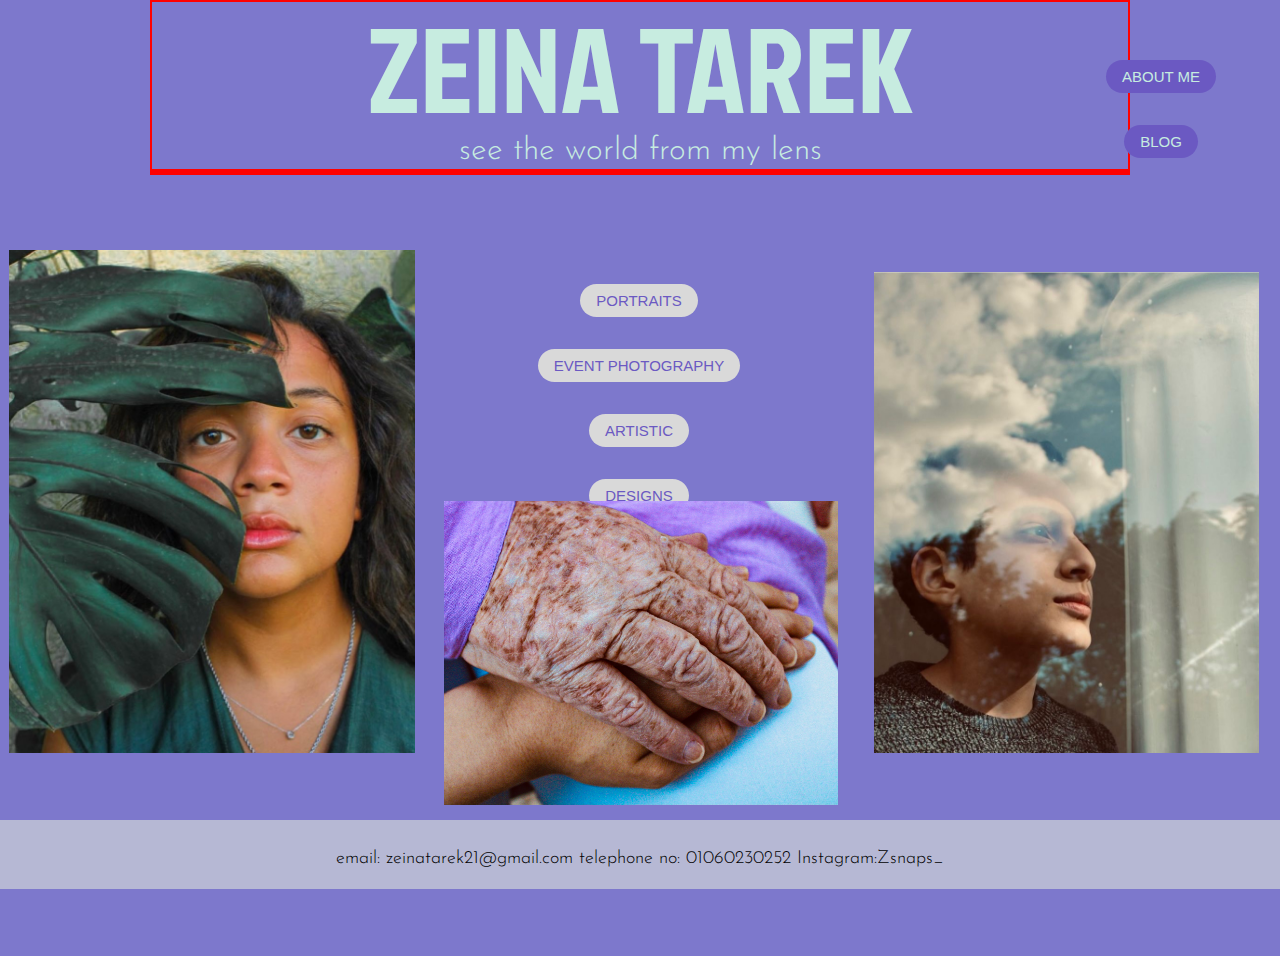
==== index.html @ de60e259 "test" ====
<!DOCTYPE html>
<html lang="en">
<head>
    <meta charset="UTF-8">
    <meta http-equiv="X-UA-Compatible" content="IE=edge">
    <meta name="viewport" content="width=device-width, initial-scale=1.0">
    <title>Zeina Tarek</title>
    <link rel="stylesheet" href="style.css">
</head>
<body>
    <div class="container">
        <div class="center-header">
        <h1>ZEINA TAREK</h1>
        <h2>see the world from my lens</h2>
        </div>
        <header  class="header">
            <ul class="nav">
            <div class="AM"> <button class="btn btn-first"><li><a href="aboutme.html"> ABOUT ME</a></li></button></div>
            <div class="BL"> <button class="btn btn-second"><li><a href="blog.html">BLOG</a></li></button></div>
            </ul>
        </header>
    </div>

    <main class="container main">
            <ul class="middle"> 
            <div class="portraits"><button class="btn btn-third"><li><a href="portraits.html"> PORTRAITS</a></li></button></div>
        <div class="ep"><button class="btn btn-fourth"><li><a href="eventphotography.html">EVENT PHOTOGRAPHY</a></li></button></div>
        <div class="artistic"><button class="btn btn-fifth"><li><a href="artistic.html">ARTISTIC</a></li></button></div>
        <div class="designs"><button class="btn btn-sixth"><li><a href="designs.html">DESIGNS</a></li></button></div>
                    </ul>
        <div class="pic1">
        <img src="/assets/IMG_9896.jpg" alt="#">
        </div>
        <div class="pic2">
        <img src="/assets/IMG_5550 3.jpg" alt="#">
        </div>
        <div class="pic3">
        <img src="/assets/IMG_9892.jpg" alt="#">
        </div>
        <img class="rectangle" src="/assets/Pasted Graphic.png" alt="rect">
        <div class="info">email: zeinatarek21@gmail.com     telephone no: 01060230252      Instagram:Zsnaps_</div>
    </main>

</body>
</html>
---- style.css ----
@import url('https://fonts.googleapis.com/css2?family=Inter:wght@400;700;800&family=Jockey+One&family=Josefin+Sans:wght@300;400&display=swap');

*{
    margin:0;
    padding: 0;
    box-sizing: border-box;

}

body{
    size: 100%;
    position: relative;
width: 1280px;
    background-color: #7D78CC;
    max-width: 1440px;
     margin: 0;
} 


.container{
   width: 980px;
  text-align: center;
  margin: 0 auto;
  border: 2px solid red;
}





main{
    align-items: center;
}

h1{

font-family: 'Jockey One';
font-style: normal;
font-weight: 400;
font-size: 120px;
line-height: 110%;
text-align: center;
color: #C7ECE0;
}

h2{

font-family: 'Josefin Sans';
font-style: normal;
font-weight: 300;
font-size: 32px;
line-height: 110%;
text-align: center;
color: #C7ECE0;

}


 .pic1 {

display: flex;
    position: absolute;
    width: 384px;
    height: 503px;
    left: 9px;
    top: 250px;
background: url(IMG_9896.jpg);

}
.pic2
{
display: flex;
    position: absolute;
    width: 444px;
    height: 304px;
    left: 444px;
    top: 501px;
    
}
.pic3
{
    display: flex;
    position: absolute;
    width: 395px;
    height: 481px;
    left: 874px;
    top: 272px;
}
.nav{
    position: absolute;
width: 178px;
height: 38px;
left: 1072px;
top: 44px;
}

li{list-style: none;}

a{
    text-decoration: none;
    color: inherit;
}

.AM{
list-style: none;

font-family: 'Josefin Sans';
font-style: normal;
font-weight: 300;
font-size: 20px;

}
.btn{
padding-top: 0%;
    border-radius: 40px;
    border: 0;
    font-size: 15px;
    font-weight: 300;
    margin: 1rem 0;
    padding: 0.5rem 1rem;
    text-transform: uppercase;
    white-space: nowrap;
    display: inline-block;

   

}
.btn-first{
    background: #6B59C2;
    color: #C7ECE0;
}
.btn-first:hover{
    background: #C7ECE0;
}

.btn-second{
    background:#6B59C2 ;
    color: #C7ECE0 ;
}
.btn-second:hover{
    background: #C7ECE0;
}

.btn-third{
    background: #D9D9D9;
    color: #6B59C2;
    
}
.btn-third:hover{
    background: #C7ECE0;
}

.btn-fourth{
    background: #D9D9D9;
    color: #6B59C2;
}
.btn-fourth:hover{
    background: #C7ECE0;
}

.btn-fifth{
    background: #D9D9D9;
    color: #6B59C2;
}
.btn-fifth:hover {
    background: #C7ECE0;
}

.btn-sixth{
    background: #D9D9D9;
    color: #6B59C2;
}
.btn-sixth:hover{
    background: #C7ECE0;
}

.BL{
    font-family: 'Josefin Sans';
font-style: normal;
font-weight: 300;
font-size: 20px;
line-height: 110%;
}

li{list-style: none;}

.middle{
    list-style: none;
    position: absolute;
width: 216px;
height: 37px;
left: 531px;
top: 268px;
justify-content: space-between;
}

.portraits{
    font-family: 'Josefin Sans';
font-style: normal;
font-weight: 300;
font-size: 20px;
line-height: 110%;
top: 20px;
color: #7D78CC;
}

.ep{
    font-family: 'Josefin Sans';
font-style: normal;
font-weight: 300;
font-size: 16px;
line-height: 110%;
color: #7D78CC;
top: 20px;
}

.artistic{
    font-family: 'Josefin Sans';
font-style: normal;
font-weight: 300;
font-size: 20px;
line-height: 110%;
color: #7D78CC;
}

.designs{
    font-family: 'Josefin Sans';
font-style: normal;
font-weight: 300;
font-size: 20px;
line-height: 110%;
color: #7D78CC;
}

.info{
    position: absolute;
width: 1003px;
height: 106px;
left: 138px;
top: 850px;

font-family: 'Josefin Sans';
font-style: normal;
font-weight: 300;
font-size: 18px;
line-height: 110%;
text-align: center;
color: #000000;
   }

.rectangle{
    position: absolute;
width: 1280px;
height: 69px;
left: 0px;
top: 820px;
}

h1.blog1{
    position: absolute;
width: 598px;
height: 490px;
left: 61px;
top: 182px;
    
    font-family: 'Josefin Sans';
font-style: normal;
font-weight: 700;
font-size: 64px;
line-height: 64px;
color: #C7ECE0;
text-align: center;align-items: center;
}

.backgroundB{
    position: relative;
width: 1245.6px;
height: 902.28px;
left: 17px;
top: -70px;
z-index: -1;
}

.blogmain{
    align-items: center;
    text-align: center;
}

.latest{
    position: absolute;
width: 598px;
height: 490px;
left: 55px;
top: 339px;
    font-family: 'Josefin Sans';
font-style: normal;
font-weight: 400;
font-size: 32px;
line-height: 32px;
text-align: center;
color: #C7ECE0;
z-index: 1;
}

.blogpic{
    position: absolute;
width: 580px;
height: 763px;
left: 700px;
top: 0px;
}

.rectangleB{
    position: absolute;
width: 1280px;
height: 69px;
left: 0px;
top: 763px;
}

.arrow{
    position: absolute;
left: 3.83%;
right: 92.96%;
top: 94.11%;
bottom: 2.18%;
size-adjust: 20%;
width: 41.08px;
height:30.86px;
}

.info3{
    position: absolute;
width: 1003px;
height: 106px;
left: 139px;
top: 783px;

font-family: 'Josefin Sans';
font-style: normal;
font-weight: 300;
font-size: 18px;
line-height: 110%;
}


.backgroundA{
    position: relative;
    width: 1245.6px;
    height: 902.28px;
    left: 17px;
    top: -70px;
    z-index: -1;
}





.abouttitle{
    position: absolute;
width: 644px;
height: 110px;
left: 318px;
top: 81px;

font-family: 'Josefin Sans';
font-style: normal;
font-weight: 400;
font-size: 64px;
line-height: 64px;
text-align: center;
color: #C7ECE0;
}

.about{
    position: absolute;
width: 598px;
height: 490px;
left: 444px;
top: 264px;

font-family: 'Josefin Sans';
font-style: normal;
font-weight: 400;
font-size: 32px;
line-height: 32px;
text-align: center;
color: #C7ECE0;
}

.me{
    position: absolute;
width: 330px;
height: 417px;
left: 70px;
top: 176px;
}

.rectangleA{
    position: absolute;
    width: 1280px;
    height: 69px;
    left: 0px;
    top: 763px;
}

.info1{
    position: absolute;
    width: 1003px;
    height: 106px;
    left: 139px;
    top: 783px;
    
    font-family: 'Josefin Sans';
    font-style: normal;
    font-weight: 300;
    font-size: 18px;
    line-height: 110%;
    text-align: center;
    color: #000000;
}

.arrow1{
    position: absolute;
left: 3.83%;
right: 92.96%;
top: 94.11%;
bottom: 2.18%;
size-adjust: 20%;
width: 41.08px;
height:30.86px;
}

.backgroundP{
    position: relative;
    width: 1245.6px;
    height: 902.28px;
    left: 17px;
    top: -70px;
    z-index: -1;
    background-color: #7D78CC;
}

.portraitstitle{
    position: absolute;
width: 563px;
height: 171px;
left: 358px;
top: 101px;

font-family: 'Josefin Sans';
font-style: normal;
font-weight: 300;
font-size: 64px;
line-height: 110%;
text-align: center;
color: #C7ECE0;
}

.rectangle2{
position: absolute;
    width: 1280px;
    height: 69px;
    left: 0px;
    top: 763px;
}

.rectangle2s{
    position: absolute;
width: 1280px;
height: 69px;
left: 0px;
top: 0px;
}

.arrow2{
    position: absolute;
    width: 58px;
    height: 61px;
    left: 26px;
    top: 8px;
    z-index: +3;
    width: 41.08px;
height:30.86px;
}

.info4{
    position: absolute;
width: 1003px;
height: 103px;
left: 138px;
top: 783px;
font-family: 'Josefin Sans';
font-style: normal;
font-weight: 300;
font-size: 18px;
text-align: center;
color: #000000;
}

.portrait1{
    position: absolute;
width: 254px;
height: 406px;
left: 50px;
top: 223px;
}

.portrait2{
    position: absolute;
width: 278px;
height: 404px;
left: 337px;
top: 223px;
}

.portrait3{
    position: absolute;
width: 286px;
height: 404px;
left: 648px;
top: 223px;
}

.portrait4{
    position: absolute;
width: 267px;
height: 406px;
left: 967px;
top: 223px;

}

.backgroundD{
    position: relative;
    width: 1245.6px;
    height: 902.28px;
    left: 17px;
    top: -70px;
    z-index: -1;
    background-color: #7D78CC;
}

.designstitle{
    position: absolute;
width: 583px;
height: 92px;
left: 366px;
top: 98px;

font-family: 'Josefin Sans';
font-style: normal;
font-weight: 300;
font-size: 75px;
line-height: 75px;
text-align: center;
color: #C7ECE0;
}

.designstitle2{
    position: absolute;
width: 384px;
height: 70px;
left: 466px;
top: 172px;

font-family: 'Josefin Sans';
font-style: normal;
font-weight: 300;
font-size: 24px;
line-height: 24px;
text-align: center;
color: #C7ECE0;
}

.rectangleD{
    position: absolute;
width: 1280px;
height: 69px;
left: 0px;
top: 763px;
}

.info5{
    position: absolute;
width: 1003px;
height: 106px;
left: 156px;
top: 788px;

font-family: 'Josefin Sans';
font-style: normal;
font-weight: 300;
font-size: 18px;
line-height: 110%;
text-align: center;
color: #000000;
}

.arrow4{
    position: absolute;
left: 3.44%;
right: 93.35%;
top: 94.11%;
bottom: 2.18%;
width: 41.08px;
height:30.86px;
}

.designs1{
    position: absolute;
width: 367px;
height: 366px;
left: 44px;
top: 24px;
}

.designs2{
    position: absolute;
width: 367px;
height: 371px;
left: 44px;
top: 399px;
}

.designs3{
    position: absolute;
width: 364px;
height: 370px;
left: 464px;
top: 297px;
}

.designs4{
    position: absolute;
width: 368px;
height: 373px;
left: 879px;
top: 24px;
}

.designs5{
    position: absolute;
width: 367px;
height: 371px;
left: 879px;
top: 408px;
}

.backgroundE{
    position: relative;
    width: 1245.6px;
    height: 902.28px;
    left: 17px;
    top: -70px;
    z-index: -1;
    background-color: #7D78CC;
}

.eventpicstitle{
    position: absolute;
width: 647px;
height: 140px;
left: 317px;
top: 97px;

font-family: 'Josefin Sans';
font-style: normal;
font-weight: 300;
font-size: 64px;
line-height: 110%;
text-align: center;
color: #C7ECE0;
}

.eventpicstitle2{
    position: absolute;
width: 384px;
height: 70px;
left: 448px;
top: 167px;

font-family: 'Josefin Sans';
font-style: normal;
font-weight: 300;
font-size: 24px;
line-height: 24px;
text-align: center;
color: #C7ECE0;
}

.rectangleE{
    position: absolute;
width: 1280px;
height: 69px;
left: 0px;
top: 769px;
}

.rectangleE2{
    position: absolute;
width: 1280px;
height: 69px;
left: 0px;
top: 0px;
}

.arrow5{
    position: absolute;
left: 2.27%;
right: 94.52%;
top: 2.4%;
bottom: 93.89%;
width: 41.08px;
height:30.86px;
}

.info6{
    position: absolute;
width: 1003px;
height: 106px;
left: 148px;
top: 789px;

font-family: 'Josefin Sans';
font-style: normal;
font-weight: 300;
font-size: 18px;
line-height: 110%;
text-align: center;
color: #000000;
}

.eventpic1{
    position: absolute;
width: 422px;
height: 264px;
left: 29px;
top: 193px;
}

.eventpic2{
    position: absolute;
width: 385px;
height: 264px;
left: 481px;
top: 193px;
}

.eventpic3{
    position: absolute;
width: 351px;
height: 264px;
left: 896px;
top: 193px;
}

.eventpic4{
    position: absolute;
width: 422px;
height: 245px;
left: 29px;
top: 503px;
}

.eventpic5{
    position: absolute;
width: 251px;
height: 331px;
left: 548px;
top: 457px;
}

.eventpic6{
    position: absolute;
width: 351px;
height: 245px;
left: 896px;
top: 503px;
}

.background7{
    position: relative;
    width: 1245.6px;
    height: 902.28px;
    left: 17px;
    top: -70px;
    z-index: -1;
    background-color: #7D78CC;
}

.artistictitle{
    position: absolute;
width: 453px;
height: 143px;
left: 414px;
top: 96px;

font-family: 'Josefin Sans';
font-style: normal;
font-weight: 300;
font-size: 64px;
line-height: 110%;
text-align: center;
color: #C7ECE0;
}

.rectangle7{
    position: absolute;
width: 1280px;
height: 69px;
left: 0px;
top: 0px;
}

.rectangle72{
    position: absolute;
    width: 1280px;
    height: 69px;
    left: 1px;
    top: 763px; 
}

.info7{
    position: absolute;
width: 1003px;
height: 106px;
left: 149px;
top: 783px;

font-family: 'Josefin Sans';
font-style: normal;
font-weight: 300;
font-size: 18px;
line-height: 110%;
text-align: center;
color: #000000;
}

.arrow7{
    position: absolute;
left: 2.73%;
right: 94.06%;
top: 2.4%;
bottom: 93.89%;
width: 41.08px;
height:30.86px;
}

.artisticpic1{
    position: absolute;
width: 373px;
height: 555px;
left: 56px;
top: 191px;
}
.artisticpic2{
    position: absolute;
width: 365px;
height: 555px;
left: 468px;
top: 191px;
}

.artisticpic3{
    position: absolute;
width: 349px;
height: 555px;
left: 867px;
top: 191px;
}
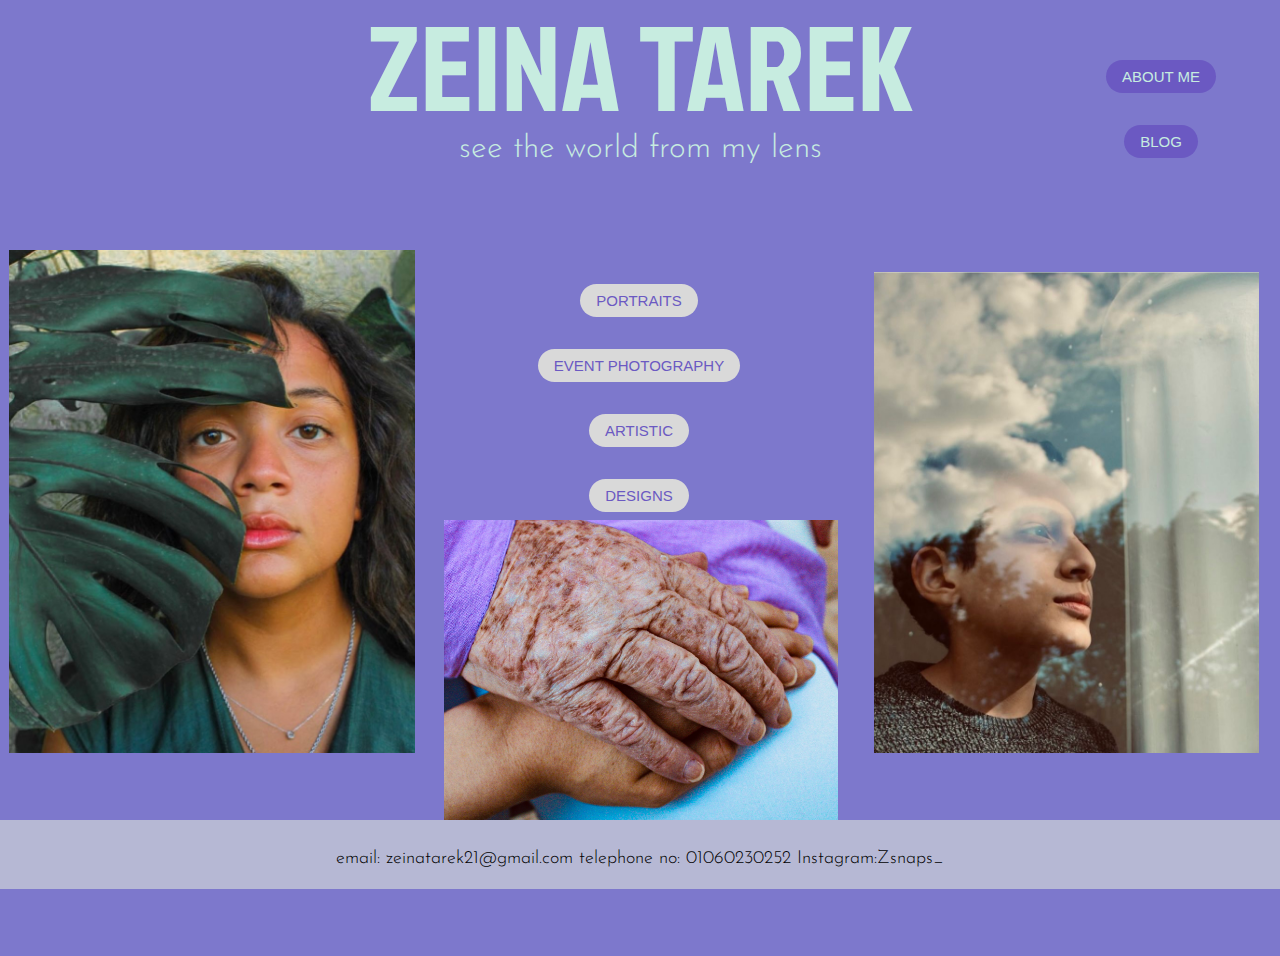
==== commit e795210f: "all done" ====
--- a/index.html
+++ b/index.html
@@ -29,15 +29,15 @@
         <div class="designs"><button class="btn btn-sixth"><li><a href="designs.html">DESIGNS</a></li></button></div>
                     </ul>
         <div class="pic1">
-        <img src="/assets/IMG_9896.jpg" alt="#">
+        <img src="./assets/IMG_9896.jpg" alt="#">
         </div>
         <div class="pic2">
-        <img src="/assets/IMG_5550 3.jpg" alt="#">
+        <img src="./assets/IMG_5550 3.jpg" alt="#">
         </div>
         <div class="pic3">
-        <img src="/assets/IMG_9892.jpg" alt="#">
+        <img src="./assets/IMG_9892.jpg" alt="#">
         </div>
-        <img class="rectangle" src="/assets/Pasted Graphic.png" alt="rect">
+        <img class="rectangle" src="./assets/Pasted Graphic.png" alt="rect">
         <div class="info">email: zeinatarek21@gmail.com     telephone no: 01060230252      Instagram:Zsnaps_</div>
     </main>
 
--- a/style.css
+++ b/style.css
@@ -22,7 +22,7 @@
    width: 980px;
   text-align: center;
   margin: 0 auto;
-  border: 2px solid red;
+  
 }
 
 
@@ -75,7 +75,7 @@
     width: 444px;
     height: 304px;
     left: 444px;
-    top: 501px;
+    top: 520px;
     
 }
 .pic3
@@ -320,14 +320,15 @@
 }
 
 .arrow{
-    position: absolute;
-left: 3.83%;
-right: 92.96%;
-top: 94.11%;
-bottom: 2.18%;
-size-adjust: 20%;
-width: 41.08px;
-height:30.86px;
+   
+    position: absolute;
+    left: 3.83%;
+    right: 92.96%;
+    top: 87%;
+    bottom: 2.18%;
+    size-adjust: 20%;
+    width: 55px;
+    height: 40px;
 }
 
 .info3{
@@ -426,7 +427,7 @@
     position: absolute;
 left: 3.83%;
 right: 92.96%;
-top: 94.11%;
+top: 87%;
 bottom: 2.18%;
 size-adjust: 20%;
 width: 41.08px;
@@ -603,10 +604,11 @@
     position: absolute;
 left: 3.44%;
 right: 93.35%;
-top: 94.11%;
+top: 87%;
 bottom: 2.18%;
 width: 41.08px;
 height:30.86px;
+z-index: 3;
 }
 
 .designs1{
@@ -841,12 +843,13 @@
 
 .arrow7{
     position: absolute;
-left: 2.73%;
-right: 94.06%;
-top: 2.4%;
-bottom: 93.89%;
-width: 41.08px;
-height:30.86px;
+    width: 58px;
+    height: 61px;
+    left: 26px;
+    top: 8px;
+    z-index: +3;
+    width: 41.08px;
+height:30.86px; 
 }
 
 .artisticpic1{
